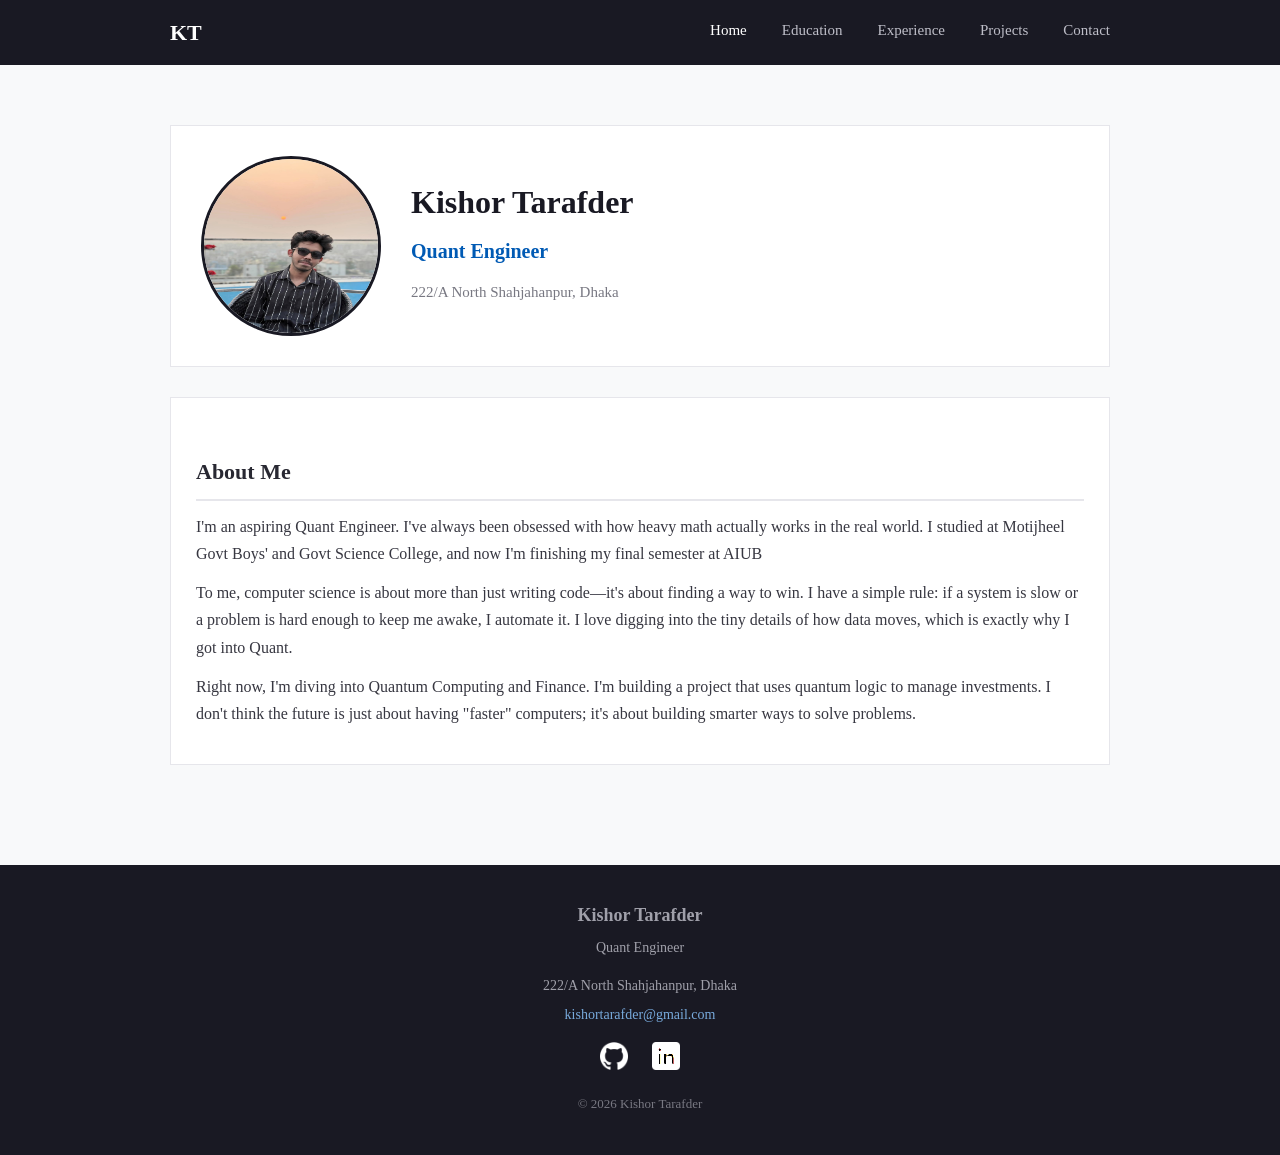
==== KISHOR PORTFOLIO/index.html @ 113ea7cc "added from lab with form and stuff" ====
<!DOCTYPE html>
<html lang="en">
<head>
    <meta charset="UTF-8">
    <meta name="viewport" content="width=device-width, initial-scale=1.0">
    <title>Kishor Tarafder - Quant Engineer</title>
    <link rel="stylesheet" type="text/css" href="css/style.css">
    <link rel="stylesheet" type="text/css" href="css/index.css">
</head>
<body>
    <header>
        <div class="header-content">
            <a href="index.html" class="logo">KT</a>
            <nav>
                <ul>
                    <li><a href="index.html" class="active">Home</a></li>
                    <li><a href="html/educations.html">Education</a></li>
                    <li><a href="html/experience.html">Experience</a></li>
                    <li><a href="html/projects.html">Projects</a></li>
                    <li><a href="html/contact.html">Contact</a></li>
                </ul>
            </nav>
        </div>
    </header>

    <main>
        <div class="hero">
            <img src="images/k.jpg" alt="Kishor Tarafder" class="profile-img">
            <div class="hero-text">
                <h1>Kishor Tarafder</h1>
                <h2 class="subtitle">Quant Engineer</h2>
                <p class="location">222/A North Shahjahanpur, Dhaka</p>
            </div>
        </div>

        <div class="about">
            <h2>About Me</h2>
            <p>I'm an aspiring Quant Engineer. I've always been obsessed with how heavy math actually works in the real world. I studied at Motijheel Govt Boys' and Govt Science College, and now I'm finishing my final semester at AIUB</p>
            <p>To me, computer science is about more than just writing code—it's about finding a way to win. I have a simple rule: if a system is slow or a problem is hard enough to keep me awake, I automate it. I love digging into the tiny details of how data moves, which is exactly why I got into Quant.</p>
            <p>Right now, I'm diving into Quantum Computing and Finance. I'm building a project that uses quantum logic to manage investments. I don't think the future is just about having "faster" computers; it's about building smarter ways to solve problems.</p>
        </div>
    </main>

    <footer>
        <div class="footer-content">
            <p class="footer-name">Kishor Tarafder</p>
            <p class="footer-title">Quant Engineer</p>
            <p>222/A North Shahjahanpur, Dhaka</p>
            <p><a href="mailto:kishortarafder@gmail.com">kishortarafder@gmail.com</a></p>
            <div class="social-icons">
                <a href="https://github.com" target="_blank"><img src="images/github.png" alt="GitHub"></a>
                <a href="https://linkedin.com" target="_blank"><img src="images/linkedin.png" alt="LinkedIn"></a>
            </div>
            <p class="footer-copy">&copy; 2026 Kishor Tarafder</p>
        </div>
    </footer>
</body>
</html>
---- KISHOR PORTFOLIO/css/style.css ----
* {
    margin: 0;
    padding: 0;
    box-sizing: border-box;
}

body {
    background-color: rgb(248, 249, 250);
    color: rgb(51, 51, 51);
    font-family: Georgia, serif;
    font-size: 16px;
    line-height: 1.7;
}

header {
    background-color: rgb(25, 25, 35);
}

nav {
    display: flex;
    margin-left: auto;
}

nav ul {
    display: flex;
    list-style: none;
    margin: 0;
}

nav ul li {
    margin-left: 35px;
    margin-bottom: 0;
}

nav a {
    display: inline-block;
    padding: 18px 0;
    color: rgb(190, 190, 200);
    font-size: 15px;
    text-decoration: none;
}

nav a:hover {
    color: white;
    text-decoration: none;
}

main {
    margin: 0 auto;
    padding: 40px 30px;
    max-width: 1000px;
}

h1 {
    margin-bottom: 5px;
    color: rgb(25, 25, 35);
    font-size: 32px;
}

h2 {
    margin-top: 30px;
    margin-bottom: 12px;
    padding-bottom: 8px;
    border-bottom: 2px solid rgb(230, 230, 235);
    color: rgb(40, 40, 50);
    font-size: 22px;
}

h3 {
    margin-top: 15px;
    margin-bottom: 8px;
    color: rgb(102, 102, 232);
    font-size: 18px;
}

p {
    margin-bottom: 12px;
    color: rgb(55, 55, 65);
}

a {
    color: rgb(0, 90, 180);
    text-decoration: none;
}

a:hover {
    color: rgb(0, 60, 130);
    text-decoration: underline;
}

ul {
    margin-left: 25px;
    margin-bottom: 15px;
}

li {
    margin-bottom: 6px;
}

img {
    max-width: 100%;
    height: auto;
    border: 2px solid rgb(220, 220, 225);
}

table {
    border-collapse: collapse;
    margin-bottom: 20px;
}

th {
    padding: 8px 12px;
    background-color: rgb(25, 25, 35);
    color: white;
    text-align: left;
}

td {
    padding: 8px 12px;
}

fieldset {
    margin-bottom: 20px;
    padding: 20px;
    border: 2px solid rgb(200, 200, 210);
}

legend {
    padding: 0 10px;
    color: rgb(25, 25, 35);
    font-size: 18px;
    font-weight: bold;
}

input[type="text"],
input[type="email"],
input[type="password"],
input[type="date"] {
    padding: 8px 12px;
    border: 1px solid rgb(200, 200, 210);
    font-family: Georgia, serif;
    font-size: 14px;
}

input[type="submit"] {
    padding: 10px 25px;
    border: none;
    background-color: rgb(25, 25, 35);
    color: white;
    font-family: Georgia, serif;
    font-size: 14px;
    cursor: pointer;
}

input[type="submit"]:hover {
    background-color: rgb(50, 50, 65);
}

input[type="reset"] {
    padding: 10px 25px;
    border: 1px solid rgb(200, 200, 210);
    background-color: white;
    color: rgb(51, 51, 51);
    font-family: Georgia, serif;
    font-size: 14px;
    cursor: pointer;
}

select {
    padding: 8px 12px;
    border: 1px solid rgb(200, 200, 210);
    font-family: Georgia, serif;
    font-size: 14px;
}

textarea {
    padding: 8px 12px;
    border: 1px solid rgb(200, 200, 210);
    font-family: Georgia, serif;
    font-size: 14px;
}

footer {
    margin-top: 60px;
    padding: 35px 40px;
    background-color: rgb(25, 25, 35);
    color: rgb(160, 160, 170);
    font-size: 14px;
    text-align: center;
}

footer p {
    margin-bottom: 5px;
    color: rgb(160, 160, 170);
}

footer a {
    color: rgb(120, 170, 220);
    text-decoration: none;
}

footer a:hover {
    color: white;
    text-decoration: underline;
}

.social-icons {
    margin-top: 15px;
    margin-bottom: 10px;
}

.social-icons a {
    display: inline-block;
    margin: 0 10px;
}

.social-icons img {
    width: 28px;
    height: 28px;
    border: none;
    filter: invert(100) brightness(100); /* color ultaya disi  */
    opacity: 1;
}

.social-icons img:hover {
    opacity: 1;
}

.logo {
    display: inline-block;
    padding: 14px 0;
    color: white;
    font-family: Georgia, serif;
    font-size: 22px;
    font-weight: bold;
    text-decoration: none;
}

.logo:hover {
    color: white;
    text-decoration: none;
}

.header-content {
    display: flex;
    margin: 0 auto;
    padding: 0 30px;
    max-width: 1000px;
    width: 100%;
}

.footer-content {
    margin: 0 auto;
    max-width: 1000px;
}

.footer-name {
    font-size: 18px;
    font-weight: bold;
}

.footer-title {
    margin-bottom: 15px;
}

.footer-copy {
    margin-top: 15px;
    color: rgb(120, 120, 130);
    font-size: 13px;
}

.active {
    color: white;
}
---- KISHOR PORTFOLIO/css/index.css ----
.hero {
    display: flex;
    margin-top: 20px;
    margin-bottom: 30px;
    padding: 30px;
    background-color: white;
    border: 1px solid rgb(230, 230, 235);
}

.profile-img {
    width: 180px;
    height: 180px;
    margin-right: 30px;
    border: 3px solid rgb(25, 25, 35);
    border-radius: 50%;
}

.hero-text {
    display: flex;
    flex-direction: column;
    justify-content: center;
}

.subtitle {
    margin-top: 0;
    padding-bottom: 0;
    border-bottom: none;
    color: rgb(0, 90, 180);
    font-size: 20px;
}

.location {
    color: rgb(120, 120, 130);
    font-size: 15px;
}

.about {
    padding: 25px;
    background-color: white;
    border: 1px solid rgb(230, 230, 235);
}
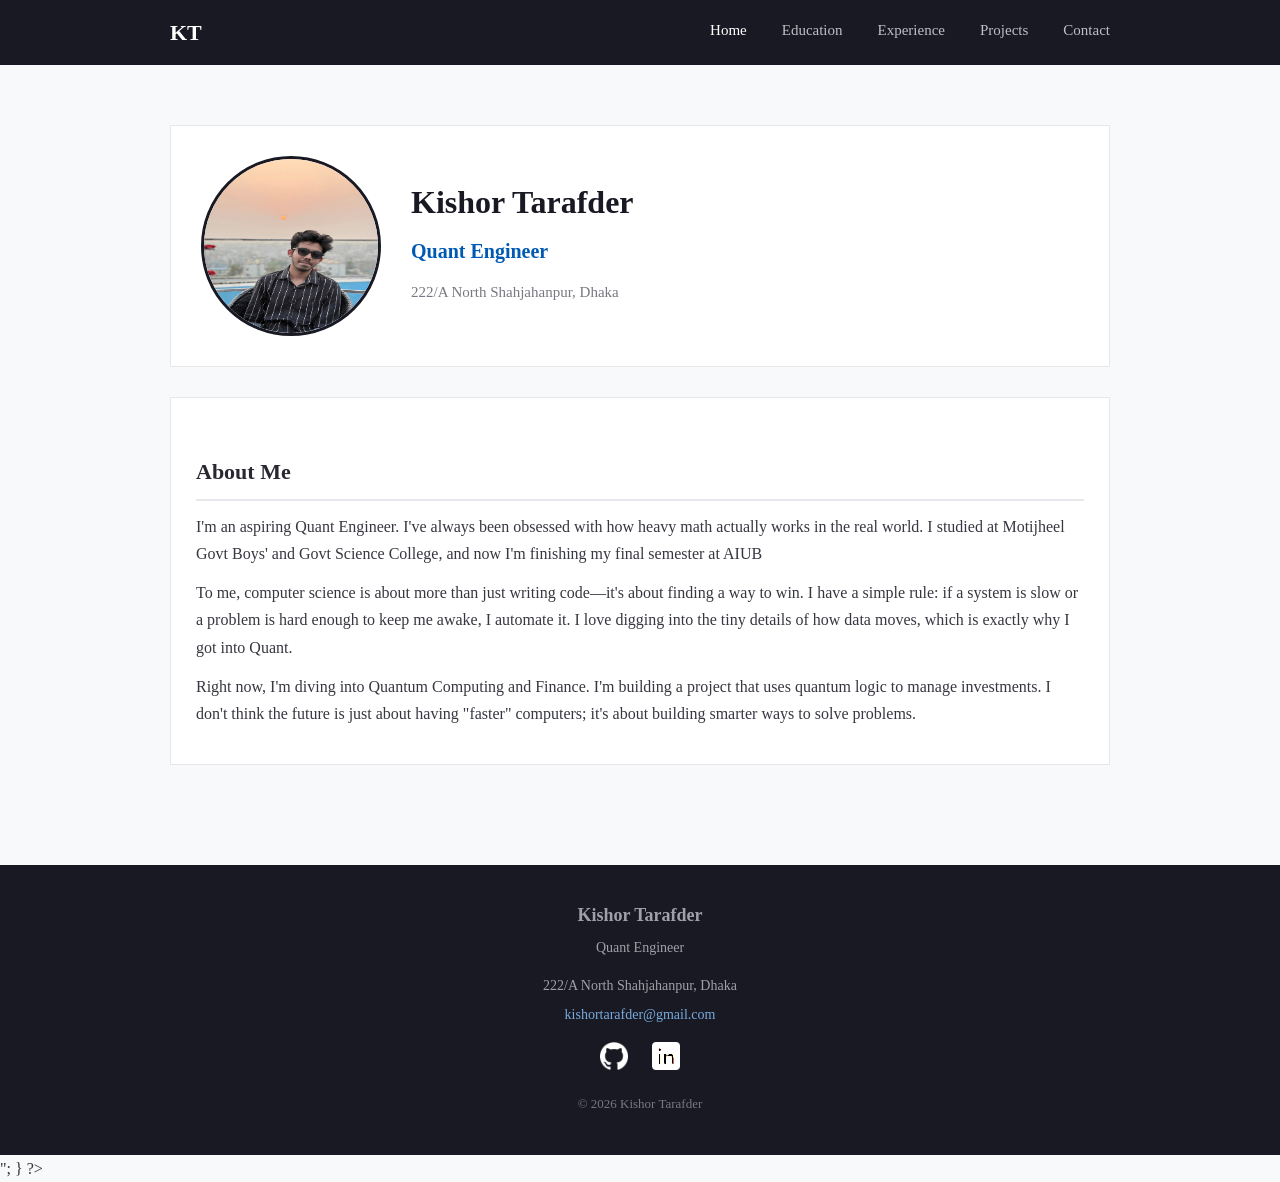
==== commit ccbacfb8: "index.html" ====
--- a/KISHOR PORTFOLIO/index.html
+++ b/KISHOR PORTFOLIO/index.html
@@ -56,3 +56,11 @@
     </footer>
 </body>
 </html>
+<?php
+for($i=1; $i<=3; $i++){
+    for($j=1; $j<=$i; $j++){
+        echo "* ";
+    }
+    echo "<br>";
+}
+?>
